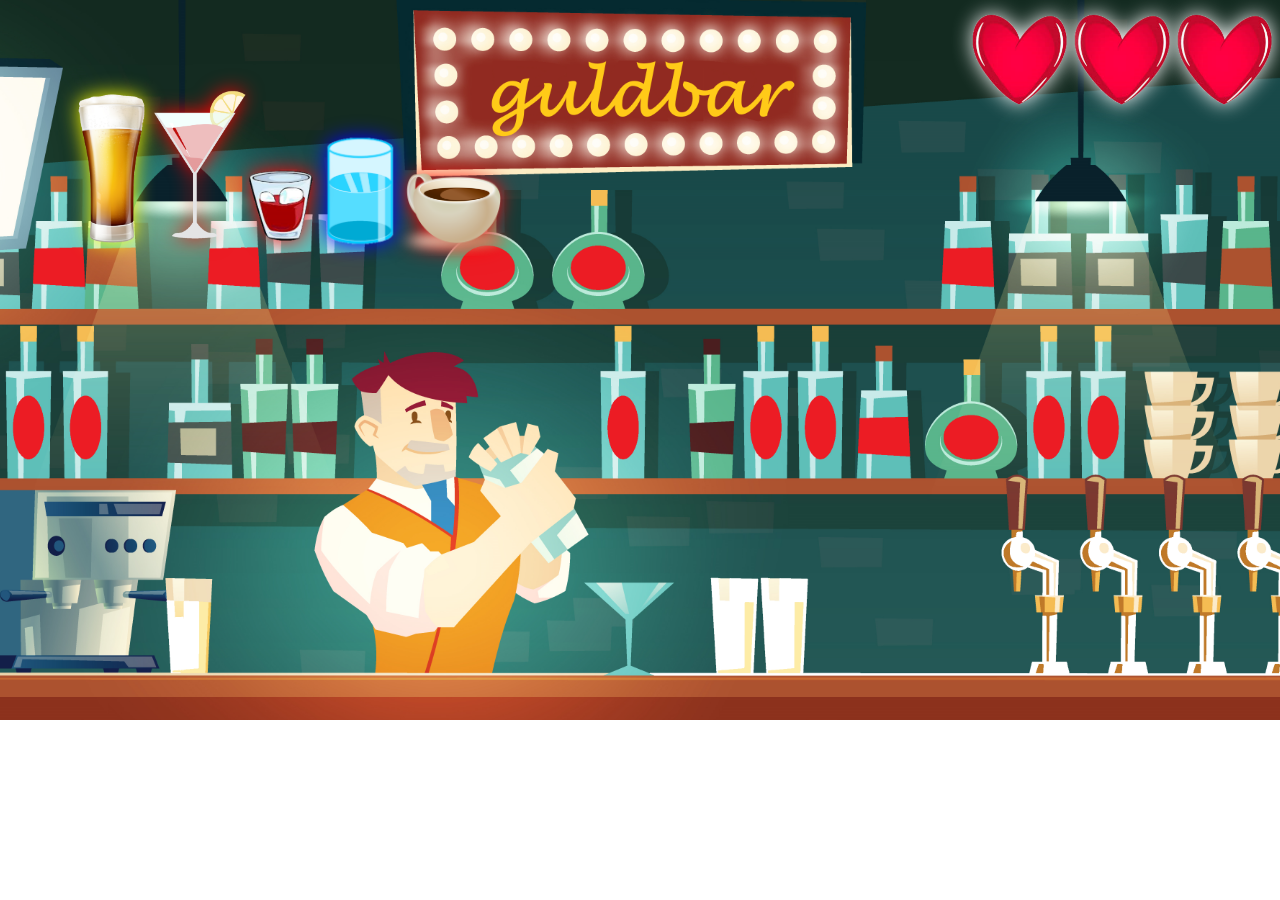
==== index.html @ e6d0a9ca "beer animation" ====
<!DOCTYPE html>
<html lang="en">
  <head>
    <meta charset="UTF-8" />
    <meta http-equiv="X-UA-Compatible" content="IE=edge" />
    <meta name="viewport" content="width=device-width, initial-scale=1.0" />
    <title>Guldbar spil</title>
    <link rel="stylesheet" href="style.css" />
  </head>

  <body>
    <div id="screen">
      <div id="game">
        <div id="game_background">
          <!-- her skal ikke være noget -->
        </div>
        <div id="game_elements">
          <!-- Her indsætter jeg mine spil elementer -->
          <!-- remember to check for license for shot, water, coffee -->
          <div id="beer_container" class="beer_animation">
            <img id="beer_sprite" src="images/beer.png" alt="" />
            <!-- remember licens i footer -->
            <!-- <a href="http://www.freepik.com">Designed by vectorpocket / Freepik</a> -->
          </div>
          <div id="drink_container">
            <img id="pinkDrink_sprite" src="images/pinkDrink.png" alt="" />
            <!-- remember licens skal indsættes i footer element på siden-->
            <!-- <a href="http://www.freepik.com">Designed by rawpixel.com / Freepik</a> -->
          </div>
          <div id="shot_container">
            <img id="shot_sprite" src="images/shotGlass.png" alt="" />
            <!-- check for licens!!i footer -->
          </div>
          <div id="water_container">
            <img id="water_sprite" src="images/water2.png" alt="" />
            <!-- check for licens i footer-->
          </div>
          <div id="coffee_container">
            <img id="coffee_sprite" src="images/coffee.png" alt="" />
            <!-- check for licens i footer-->
          </div>
        </div>
        <div id="game_ui">
          <!-- her laves liv, tid, points bar -->
          <div id="score_board"></div>
          <div id="life_board">
            <!-- check licens og put i footer -->
            <img id="heart_container" src="images/heart.png" alt="" />
            <img id="heart_container2" src="images/heart.png" alt="" />
            <img id="heart_container3" src="images/heart.png" alt="" />
          </div>
          <div id="time_board"></div>
        </div>
      </div>
      <div id="start"></div>
      <div id="game_over"></div>
      <div id="level_complete"></div>
    </div>
  </body>
</html>
---- style.css ----
body {
  margin: 0;
}
img {
  width: 100%;
}
#screen {
  /* make a grid with one field*/
  display: grid;
  grid-template-columns: 100%;
  grid-template-rows: 100%;
  /* make it follow the screen size */
  aspect-ratio: 16 / 9;
  width: 100%;
  /* height: auto; 
    height too long in browser?? */
}
#game {
  grid-area: 1 / 1;
  background-color: rgb(191, 68, 228);

  overflow: hidden;

  /* create another grid - but what does it do?*/
  display: grid;
  grid-template-columns: 10% / 10%;
  grid-template-rows: 100%;
}
#game_background {
  grid-area: 1/1;
  background-image: url(images/bar.png);
  /*--licens to pic <a href="http://www.freepik.com">Designed by vectorpocket / Freepik</a> */
  background-size: cover;
  transform-origin: center;
  transform: scale(1.5) translate(-6%, 15%);

  /* note to self: use transform to edit pic size/zoom/cropped/rotate */
}
#game_elements {
  grid-area: 1 / 1;
  position: relative;
  overflow: hidden;
  /* how to make my elements more visible compared to the background - shadow perhaps? */
}

#beer_container {
  width: 15%;
  position: absolute;
  top: 10%;
  left: 1%;
  z-index: 2;
  filter: drop-shadow(0px 0px 10px yellow);
}
.beer_animation {
  animation-name: falling;
  animation-duration: 5s;
  animation-timing-function: linear;
  animation-iteration-count: infinite;
}
@keyframes falling {
  0% {
    transform: translate(0, -300%);
  }

  100% {
    transform: translate(0, 300%);
  }
}
#drink_container {
  width: 9%;
  position: absolute;
  top: 10%;
  left: 11%;
  z-index: 2;
  filter: drop-shadow(0px 0px 10px red);
}
#shot_container {
  width: 6%;
  position: absolute;
  top: 22%;
  left: 19%;
  z-index: 10;
  filter: drop-shadow(0px 0px 10px red);
}
#water_container {
  width: 6%;
  position: absolute;
  top: 18%;
  left: 25%;
  z-index: 2;
  filter: drop-shadow(0px 0px 10px blue);
}
#coffee_container {
  width: 9%;
  position: absolute;
  top: 23%;
  left: 31%;
  z-index: 1;
  filter: drop-shadow(0px 0px 10px red);
}
/* skal have 3 hjerter */
#heart_container {
  width: 9%;
  position: absolute;
  top: 0%;
  right: 0%;
  z-index: 99;
  filter: drop-shadow(0px 0px 10px white);
}
#heart_container2 {
  width: 9%;
  position: absolute;
  top: 0%;
  right: 8%;
  z-index: 99;
  filter: drop-shadow(0px 0px 10px white);
}
#heart_container3 {
  width: 9%;
  position: absolute;
  top: 0%;
  right: 16%;
  z-index: 99;
  filter: drop-shadow(0px 0px 10px white);
}

#game_ui {
  grid-area: 1 / 1;
  position: relative;
  overflow: hidden;
}

#start {
  grid-area: 1 / 1;
  background-color: blue;
}
#game_over {
  grid-area: 1 / 1;
  background-color: rgb(123, 19, 221);
}
#level_complete {
  grid-area: 1 / 1;
  background-color: aqua;
}
/* #game #start #game_over #level_complete {
    position: absolute;
} */

/* TO-DO
- Alle fire skærm-billeder: game, start,
game_over og level_complete forventes at fylde #screen helt ud,
og skal ligge ovenpå hinanden, så man kun kan se den øverste.

- Giv #screen et grid med kun ét felt 
og put alle de elementer der skal ligge ovenpå hinanden,
ind i det felt.

- #start, #game_over og #level_complete skal alle have en class hidden,
der gør at de ikke bliver vist endnu.

- Inde i #game_ui må du ikke bruge absolut positionering,
men skal lave et grid-layout for hele brugerfladen 
du får måske brug for flere grids inde i hinanden her. 
Slå dig endelig løs ! Du må tilføje alt det HTML du har behov for inde i #game_ui 
tænk på det som en helt almindelig side,
der bare ligger “ovenpå” dit spil.
 */
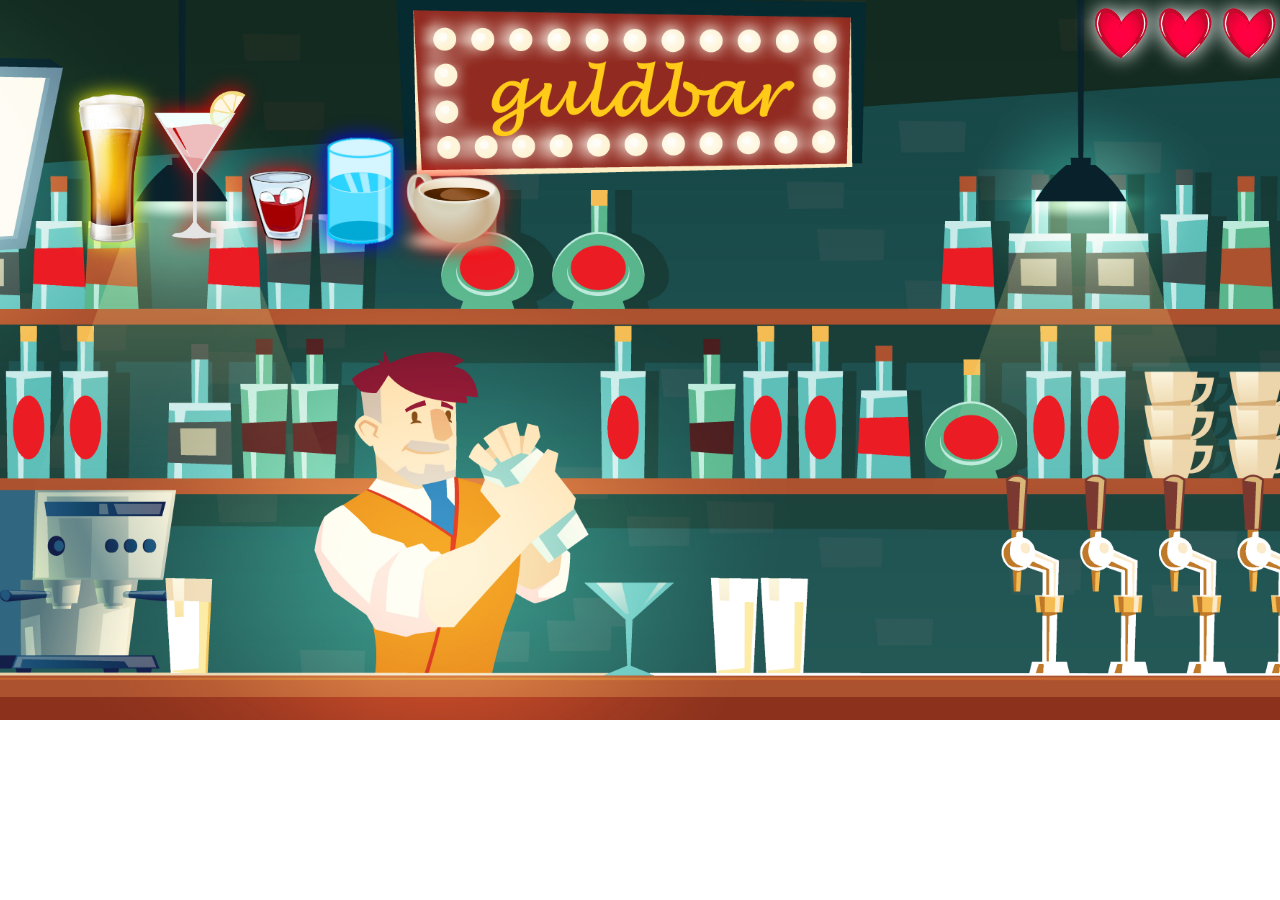
==== commit 33963110: "idk" ====
--- a/index.html
+++ b/index.html
@@ -6,6 +6,7 @@
     <meta name="viewport" content="width=device-width, initial-scale=1.0" />
     <title>Guldbar spil</title>
     <link rel="stylesheet" href="style.css" />
+    <link rel="stylesheet" href="animation.css" />
   </head>
 
   <body>
@@ -18,43 +19,63 @@
           <!-- Her indsætter jeg mine spil elementer -->
           <!-- remember to check for license for shot, water, coffee -->
           <div id="beer_container" class="beer_animation">
-            <img id="beer_sprite" src="images/beer.png" alt="" />
+            <img id="beer_sprite" class="click" src="images/beer.png" alt="" />
             <!-- remember licens i footer -->
             <!-- <a href="http://www.freepik.com">Designed by vectorpocket / Freepik</a> -->
           </div>
-          <div id="drink_container">
-            <img id="pinkDrink_sprite" src="images/pinkDrink.png" alt="" />
+          <div id="drink_container" class="drink_animation">
+            <img
+              id="pinkDrink_sprite"
+              class="click"
+              src="images/pinkDrink.png"
+              alt=""
+            />
             <!-- remember licens skal indsættes i footer element på siden-->
             <!-- <a href="http://www.freepik.com">Designed by rawpixel.com / Freepik</a> -->
           </div>
-          <div id="shot_container">
-            <img id="shot_sprite" src="images/shotGlass.png" alt="" />
+          <div id="shot_container" class="shot_animation">
+            <img
+              id="shot_sprite"
+              class="click"
+              src="images/shotGlass.png"
+              alt=""
+            />
             <!-- check for licens!!i footer -->
           </div>
-          <div id="water_container">
-            <img id="water_sprite" src="images/water2.png" alt="" />
+          <div id="water_container" class="water_animation">
+            <img
+              id="water_sprite"
+              class="click"
+              src="images/water2.png"
+              alt=""
+            />
             <!-- check for licens i footer-->
           </div>
-          <div id="coffee_container">
-            <img id="coffee_sprite" src="images/coffee.png" alt="" />
+          <div id="coffee_container" class="coffee_animation">
+            <img
+              id="coffee_sprite"
+              class="click"
+              src="images/coffee.png"
+              alt=""
+            />
             <!-- check for licens i footer-->
           </div>
         </div>
         <div id="game_ui">
           <!-- her laves liv, tid, points bar -->
           <div id="score_board"></div>
-          <div id="life_board">
+          <div id="life_board" class="heart_container">
             <!-- check licens og put i footer -->
-            <img id="heart_container" src="images/heart.png" alt="" />
-            <img id="heart_container2" src="images/heart.png" alt="" />
-            <img id="heart_container3" src="images/heart.png" alt="" />
+            <img id="heart_sprite" src="images/heart.png" alt="" />
+            <img id="heart_sprite2" src="images/heart.png" alt="" />
+            <img id="heart_sprite3" src="images/heart.png" alt="" />
           </div>
           <div id="time_board"></div>
         </div>
       </div>
-      <div id="start"></div>
-      <div id="game_over"></div>
-      <div id="level_complete"></div>
+      <div id="start" class="hidden"></div>
+      <div id="game_over" class="hidden"></div>
+      <div id="level_complete" class="hidden"></div>
     </div>
   </body>
 </html>
--- a/style.css
+++ b/style.css
@@ -13,18 +13,15 @@
   aspect-ratio: 16 / 9;
   width: 100%;
   /* height: auto; 
-    height too long in browser?? */
+    height too long in my browser?? */
 }
 #game {
   grid-area: 1 / 1;
   background-color: rgb(191, 68, 228);
-
   overflow: hidden;
 
   /* create another grid - but what does it do?*/
   display: grid;
-  grid-template-columns: 10% / 10%;
-  grid-template-rows: 100%;
 }
 #game_background {
   grid-area: 1/1;
@@ -34,7 +31,7 @@
   transform-origin: center;
   transform: scale(1.5) translate(-6%, 15%);
 
-  /* note to self: use transform to edit pic size/zoom/cropped/rotate */
+  /* note to self: use transform to edit pic size/zoom/rotate */
 }
 #game_elements {
   grid-area: 1 / 1;
@@ -51,21 +48,7 @@
   z-index: 2;
   filter: drop-shadow(0px 0px 10px yellow);
 }
-.beer_animation {
-  animation-name: falling;
-  animation-duration: 5s;
-  animation-timing-function: linear;
-  animation-iteration-count: infinite;
-}
-@keyframes falling {
-  0% {
-    transform: translate(0, -300%);
-  }
 
-  100% {
-    transform: translate(0, 300%);
-  }
-}
 #drink_container {
   width: 9%;
   position: absolute;
@@ -74,6 +57,7 @@
   z-index: 2;
   filter: drop-shadow(0px 0px 10px red);
 }
+
 #shot_container {
   width: 6%;
   position: absolute;
@@ -99,27 +83,27 @@
   filter: drop-shadow(0px 0px 10px red);
 }
 /* skal have 3 hjerter */
-#heart_container {
-  width: 9%;
+#heart_sprite {
+  width: 5%;
   position: absolute;
   top: 0%;
   right: 0%;
   z-index: 99;
   filter: drop-shadow(0px 0px 10px white);
 }
-#heart_container2 {
-  width: 9%;
+#heart_sprite2 {
+  width: 5%;
   position: absolute;
   top: 0%;
-  right: 8%;
+  right: 5%;
   z-index: 99;
   filter: drop-shadow(0px 0px 10px white);
 }
-#heart_container3 {
-  width: 9%;
+#heart_sprite3 {
+  width: 5%;
   position: absolute;
   top: 0%;
-  right: 16%;
+  right: 10%;
   z-index: 99;
   filter: drop-shadow(0px 0px 10px white);
 }
@@ -142,21 +126,11 @@
   grid-area: 1 / 1;
   background-color: aqua;
 }
-/* #game #start #game_over #level_complete {
-    position: absolute;
-} */
+.hidden {
+  display: none;
+}
 
 /* TO-DO
-- Alle fire skærm-billeder: game, start,
-game_over og level_complete forventes at fylde #screen helt ud,
-og skal ligge ovenpå hinanden, så man kun kan se den øverste.
-
-- Giv #screen et grid med kun ét felt 
-og put alle de elementer der skal ligge ovenpå hinanden,
-ind i det felt.
-
-- #start, #game_over og #level_complete skal alle have en class hidden,
-der gør at de ikke bliver vist endnu.
 
 - Inde i #game_ui må du ikke bruge absolut positionering,
 men skal lave et grid-layout for hele brugerfladen 
--- a/animation.css
+++ b/animation.css
@@ -0,0 +1,31 @@
+.beer_animation {
+  animation-name: beer;
+  animation-duration: 3s;
+  animation-timing-function: linear;
+  animation-iteration-count: infinite;
+}
+@keyframes beer {
+  0% {
+    transform: translate(0, -300%);
+  }
+
+  100% {
+    transform: translate(0, 300%);
+  }
+}
+
+.drink_animation {
+  animation-name: drink;
+  animation-duration: 3s;
+  animation-timing-function: linear;
+  animation-iteration-count: infinite;
+}
+@keyframes drink {
+  0% {
+    transform: translate(0, -400%);
+  }
+
+  100% {
+    transform: translate(0, 400%);
+  }
+}
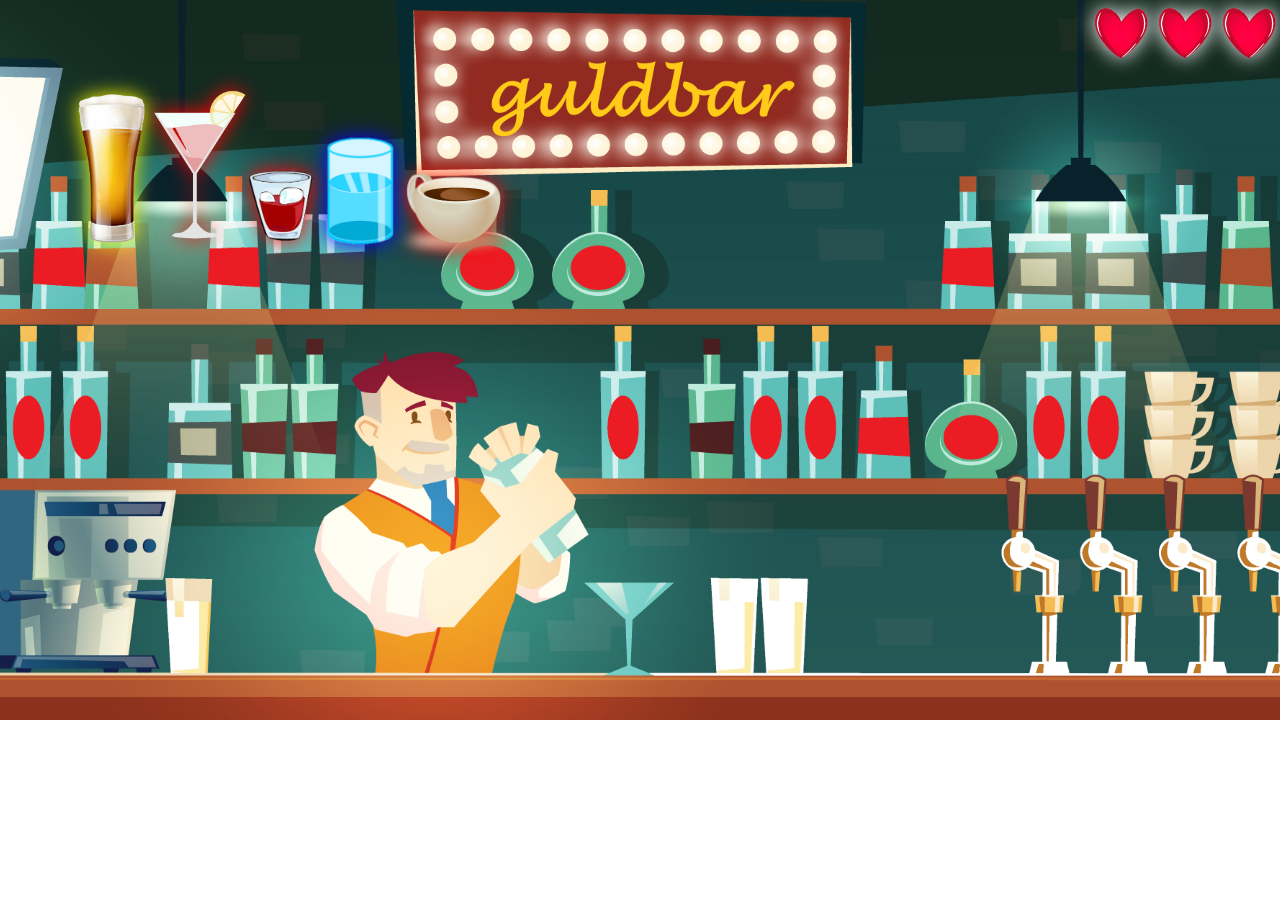
==== commit f5439d27: "added a lot" ====
--- a/index.html
+++ b/index.html
@@ -1,81 +1,65 @@
 <!DOCTYPE html>
 <html lang="en">
-  <head>
-    <meta charset="UTF-8" />
-    <meta http-equiv="X-UA-Compatible" content="IE=edge" />
-    <meta name="viewport" content="width=device-width, initial-scale=1.0" />
-    <title>Guldbar spil</title>
-    <link rel="stylesheet" href="style.css" />
-    <link rel="stylesheet" href="animation.css" />
-  </head>
 
-  <body>
-    <div id="screen">
-      <div id="game">
-        <div id="game_background">
-          <!-- her skal ikke være noget -->
+<head>
+  <meta charset="UTF-8" />
+  <meta http-equiv="X-UA-Compatible" content="IE=edge" />
+  <meta name="viewport" content="width=device-width, initial-scale=1.0" />
+  <title>Guldbar spil</title>
+  <link rel="stylesheet" href="style.css" />
+  <link rel="stylesheet" href="animation.css" />
+</head>
+
+<body>
+  <div id="screen">
+    <div id="game">
+      <div id="game_background">
+        <!-- her skal ikke være noget -->
+      </div>
+      <div id="game_elements">
+        <!-- Her indsætter jeg mine spil elementer -->
+        <!-- remember to check for license for shot, water, coffee -->
+        <div id="beer_container" class="beer_animation falling paused">
+          <img id="beer_sprite" class="clickBad" src="images/beer.png" alt="" />
+          <!-- remember licens i footer -->
+          <!-- <a href="http://www.freepik.com">Designed by vectorpocket / Freepik</a> -->
         </div>
-        <div id="game_elements">
-          <!-- Her indsætter jeg mine spil elementer -->
-          <!-- remember to check for license for shot, water, coffee -->
-          <div id="beer_container" class="beer_animation">
-            <img id="beer_sprite" class="click" src="images/beer.png" alt="" />
-            <!-- remember licens i footer -->
-            <!-- <a href="http://www.freepik.com">Designed by vectorpocket / Freepik</a> -->
-          </div>
-          <div id="drink_container" class="drink_animation">
-            <img
-              id="pinkDrink_sprite"
-              class="click"
-              src="images/pinkDrink.png"
-              alt=""
-            />
-            <!-- remember licens skal indsættes i footer element på siden-->
-            <!-- <a href="http://www.freepik.com">Designed by rawpixel.com / Freepik</a> -->
-          </div>
-          <div id="shot_container" class="shot_animation">
-            <img
-              id="shot_sprite"
-              class="click"
-              src="images/shotGlass.png"
-              alt=""
-            />
-            <!-- check for licens!!i footer -->
-          </div>
-          <div id="water_container" class="water_animation">
-            <img
-              id="water_sprite"
-              class="click"
-              src="images/water2.png"
-              alt=""
-            />
-            <!-- check for licens i footer-->
-          </div>
-          <div id="coffee_container" class="coffee_animation">
-            <img
-              id="coffee_sprite"
-              class="click"
-              src="images/coffee.png"
-              alt=""
-            />
-            <!-- check for licens i footer-->
+        <div id="drink_container" class="drink_animation falling paused">
+          <img id="pinkDrink_sprite" class="clickBad" src="images/pinkDrink.png" alt="" />
+          <!-- remember licens skal indsættes i footer element på siden-->
+          <!-- <a href="http://www.freepik.com">Designed by rawpixel.com / Freepik</a> -->
+        </div>
+        <div id="shot_container" class="shot_animation falling paused">
+          <img id="shot_sprite" class="clickBad" src="images/shotGlass.png" alt="" />
+          <!-- check for licens!!i footer -->
+        </div>
+        <div id="water_container" class="water_animation falling paused">
+          <img id="water_sprite" class="clickGood" src="images/water2.png" alt="" />
+          <!-- check for licens i footer-->
+        </div>
+        <div id="coffee_container" class="coffee_animation falling paused">
+          <img id="coffee_sprite" class="clickGood" src="images/coffee.png" alt="" />
+          <!-- check for licens i footer-->
+        </div>
+      </div>
+      <div id="game_ui">
+        <!-- her laves liv, tid, points bar -->
+        <div id="score_board"></div>
+        <div id="life_board">
+          <div id="heart_container" class="paused">
+            <!-- check licens og put i footer -->
+            <img id="heart_sprite" class="addLife loseLife" src="images/heart.png" alt="" />
+            <img id="heart_sprite2" class="addLife loseLife" src="images/heart.png" alt="" />
+            <img id="heart_sprite3" class="addLife loseLife" src="images/heart.png" alt="" />
           </div>
         </div>
-        <div id="game_ui">
-          <!-- her laves liv, tid, points bar -->
-          <div id="score_board"></div>
-          <div id="life_board" class="heart_container">
-            <!-- check licens og put i footer -->
-            <img id="heart_sprite" src="images/heart.png" alt="" />
-            <img id="heart_sprite2" src="images/heart.png" alt="" />
-            <img id="heart_sprite3" src="images/heart.png" alt="" />
-          </div>
-          <div id="time_board"></div>
-        </div>
+        <div id="time_board"></div>
       </div>
-      <div id="start" class="hidden"></div>
-      <div id="game_over" class="hidden"></div>
-      <div id="level_complete" class="hidden"></div>
     </div>
-  </body>
-</html>
+    <div id="start" class="hidden"></div>
+    <div id="game_over" class="hidden"></div>
+    <div id="level_complete" class="hidden"></div>
+  </div>
+</body>
+
+</html>--- a/style.css
+++ b/style.css
@@ -1,5 +1,6 @@
 body {
   margin: 0;
+  overflow: hidden;
 }
 img {
   width: 100%;
@@ -12,32 +13,30 @@
   /* make it follow the screen size */
   aspect-ratio: 16 / 9;
   width: 100%;
-  /* height: auto; 
-    height too long in my browser?? */
+
 }
 #game {
   grid-area: 1 / 1;
   background-color: rgb(191, 68, 228);
   overflow: hidden;
-
-  /* create another grid - but what does it do?*/
   display: grid;
 }
 #game_background {
-  grid-area: 1/1;
+  grid-area: 1 / 1;
   background-image: url(images/bar.png);
   /*--licens to pic <a href="http://www.freepik.com">Designed by vectorpocket / Freepik</a> */
   background-size: cover;
   transform-origin: center;
   transform: scale(1.5) translate(-6%, 15%);
-
   /* note to self: use transform to edit pic size/zoom/rotate */
+  /* background doesnt fit 16/9??? 
+  the bottom of the img disappears in fullscreeen */
 }
 #game_elements {
   grid-area: 1 / 1;
   position: relative;
   overflow: hidden;
-  /* how to make my elements more visible compared to the background - shadow perhaps? */
+
 }
 
 #beer_container {
@@ -117,14 +116,17 @@
 #start {
   grid-area: 1 / 1;
   background-color: blue;
+  z-index: 999;
 }
 #game_over {
   grid-area: 1 / 1;
   background-color: rgb(123, 19, 221);
+  z-index: 999;
 }
 #level_complete {
   grid-area: 1 / 1;
   background-color: aqua;
+  z-index: 999;
 }
 .hidden {
   display: none;
--- a/animation.css
+++ b/animation.css
@@ -1,4 +1,185 @@
-.beer_animation {
+/* Animations */
+.falling {
+  animation-name: falling;
+  animation-duration: 3s;
+  animation-timing-function: linear;
+  animation-iteration-count: infinite;
+}
+
+@keyframes falling {
+  0% {
+    transform: translate(0, -300%);
+  }
+
+  100% {
+    transform: translate(0, 900%);
+  }
+}
+
+/* .paused {
+  animation-name: paused;
+  animation-play-state: paused;
+  animation-fill-mode: forwards;
+}
+
+@keyframes paused {
+  0% {
+    transform: translate(0, -300%);
+  }
+
+  100% {
+    transform: translate(0, 900%);
+  }
+} */
+
+.clickBad {
+  animation-name: clickBad;
+  animation-duration: 1s;
+  animation-timing-function: linear;
+  animation-iteration-count: infinite;
+  animation-fill-mode: forwards;
+  image-rendering: smooth;
+}
+
+@keyframes clickBad {
+  0% {
+    transform: scale(1) rotate(0deg);
+  }
+
+  10% {
+    transform: rotate(10deg);
+  }
+
+  20% {
+    transform: rotate(-10deg);
+  }
+
+  30% {
+    transform: rotate(10deg);
+  }
+
+  40% {
+    transform: rotate(-10deg);
+  }
+
+  50% {
+    transform: rotate(10deg);
+  }
+
+  60% {
+    transform: rotate(-10deg);
+  }
+
+  70% {
+    transform: rotate(10deg);
+  }
+
+  80% {
+    transform: rotate(-10deg);
+  }
+
+  90% {
+    transform: scale(2) rotate(10deg);
+  }
+
+  100% {
+    transform: scale(0) rotate(360deg);
+  }
+}
+
+.clickGood {
+  animation-name: clickGood;
+  animation-duration: 1s;
+  animation-timing-function: linear;
+  animation-iteration-count: infinite;
+  animation-fill-mode: forwards;
+  image-rendering: smooth;
+}
+
+@keyframes clickGood {
+  0% {
+    transform: scale(2) rotate(0deg);
+  }
+
+  100% {
+    transform: scale(0) rotate(360deg);
+  }
+
+
+/* alternativ
+  10% {
+       transform: scale(2) rotate(-360deg);
+     }
+  
+     100% {
+       transform: scale(1);
+     } */
+}
+
+.addLife {
+  animation-name: addLife;
+  animation-duration: 2s;
+  animation-timing-function: linear;
+  animation-iteration-count: infinite;
+  animation-fill-mode: forwards;
+}
+
+@keyframes addLife {
+  0% {
+    transform: scale(0) rotate(0deg);
+  }
+
+  25% {
+    transform: scale(2) rotate(90deg);
+  }
+
+  50% {
+    transform: scale(1) rotate(180deg);
+  }
+
+  75% {
+    transform: scale(2) rotate(270deg);
+  }
+
+  100% {
+    transform: scale(2) rotate(360deg);
+  }
+}
+
+.loseLife {
+  animation-name: loseLife;
+  animation-duration: 2s;
+  animation-timing-function: linear;
+  animation-iteration-count: infinite;
+  animation-fill-mode: forwards;
+}
+
+@keyframes loseLife {
+  0% {
+    transform: scale(2) rotate(0deg);
+  }
+
+  25% {
+    transform: scale(2) rotate(90deg);
+  }
+
+  50% {
+    transform: scale(1) rotate(180deg);
+  }
+
+  75% {
+    transform: scale(2) rotate(270deg);
+  }
+
+  100% {
+    transform: scale(0) rotate(360deg);
+  }
+}
+
+
+/* Beer animations */
+
+/* .beer_animation {
   animation-name: beer;
   animation-duration: 3s;
   animation-timing-function: linear;
@@ -10,11 +191,12 @@
   }
 
   100% {
-    transform: translate(0, 300%);
-  }
-}
-
-.drink_animation {
+    transform: translate(0, 900%);
+  }
+} */
+
+/* Drink animations */
+/* .drink_animation {
   animation-name: drink;
   animation-duration: 3s;
   animation-timing-function: linear;
@@ -26,6 +208,63 @@
   }
 
   100% {
-    transform: translate(0, 400%);
-  }
-}
+    transform: translate(0, 900%);
+  }
+} */
+
+
+/* Shot animations */
+/* .shot_animation {
+  animation-name: shot;
+  animation-duration: 3s;
+  animation-timing-function: linear;
+  animation-iteration-count: infinite;
+}
+
+@keyframes shot {
+  0% {
+    transform: translate(0, -400%);
+  }
+
+  100% {
+    transform: translate(0, 900%);
+  }
+} */
+
+
+/* Water animations */
+/* .water_animation {
+  animation-name: water;
+  animation-duration: 3s;
+  animation-timing-function: linear;
+  animation-iteration-count: infinite;
+}
+
+@keyframes water {
+  0% {
+    transform: translate(0, -400%);
+  }
+
+  100% {
+    transform: translate(0, 900%);
+  }
+} */
+
+
+/* Coffee animations */
+/* .coffee_animation {
+  animation-name: coffee;
+  animation-duration: 3s;
+  animation-timing-function: linear;
+  animation-iteration-count: infinite;
+}
+
+@keyframes coffee {
+  0% {
+    transform: translate(0, -1600%);
+  }
+
+  100% {
+          transform: translate(0, 1600%);
+ }
+} */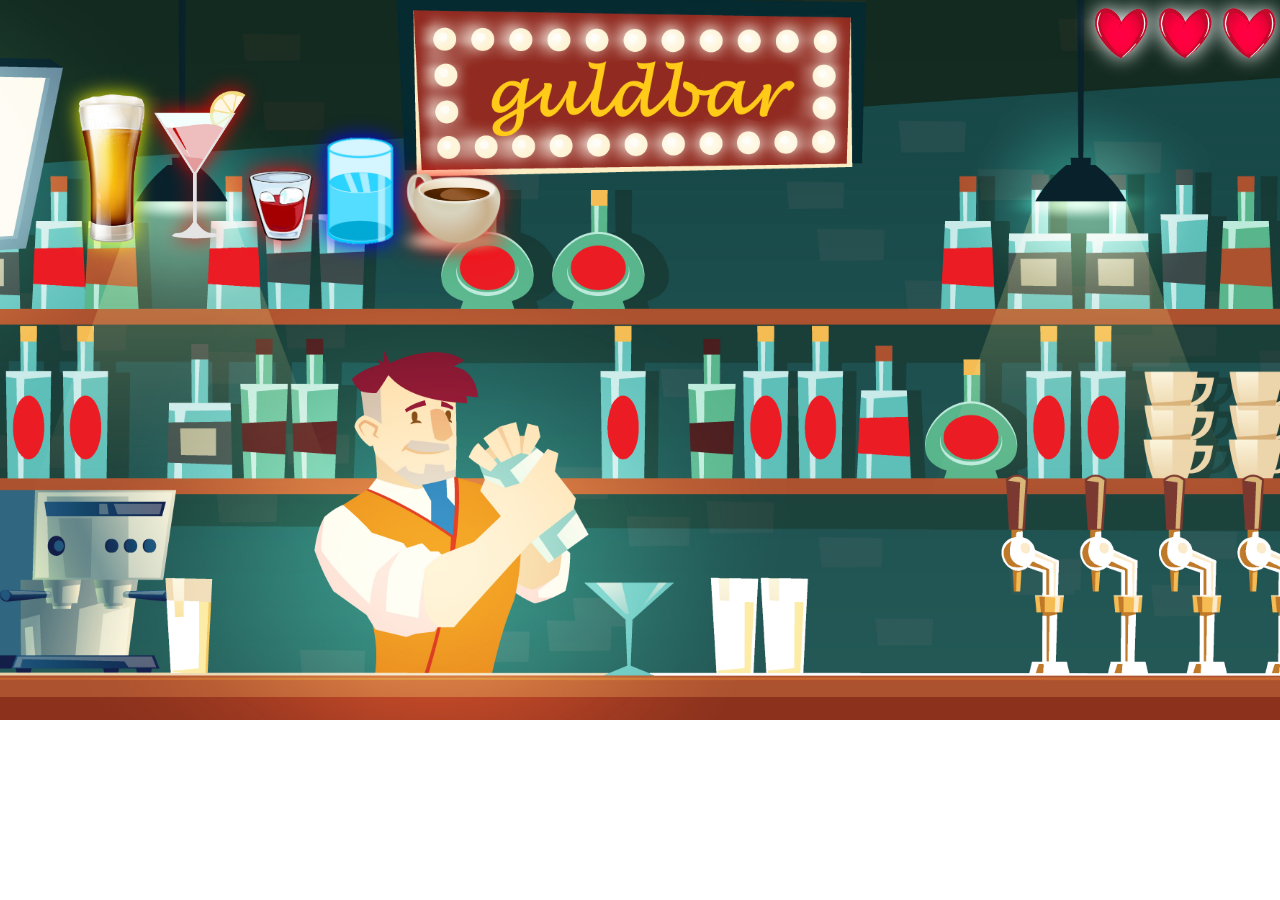
==== commit 838f03be: "lol" ====
--- a/index.html
+++ b/index.html
@@ -19,27 +19,37 @@
       <div id="game_elements">
         <!-- Her indsætter jeg mine spil elementer -->
         <!-- remember to check for license for shot, water, coffee -->
-        <div id="beer_container" class="beer_animation falling paused">
-          <img id="beer_sprite" class="clickBad" src="images/beer.png" alt="" />
+        <div id="beer_container" class="beer_animation falling">
+          <!-- in container add 'paused' to class-->
+          <img id="beer_sprite"  src="images/beer.png" alt="" />
+          <!-- til spriten class="clickBad" -->
           <!-- remember licens i footer -->
           <!-- <a href="http://www.freepik.com">Designed by vectorpocket / Freepik</a> -->
         </div>
-        <div id="drink_container" class="drink_animation falling paused">
-          <img id="pinkDrink_sprite" class="clickBad" src="images/pinkDrink.png" alt="" />
+        <div id="drink_container" class="drink_animation falling">
+          <!-- in container add 'paused' to class-->
+          <img id="pinkDrink_sprite" src="images/pinkDrink.png" alt="" />
+         <!-- til spriten class="clickBad" -->
           <!-- remember licens skal indsættes i footer element på siden-->
           <!-- <a href="http://www.freepik.com">Designed by rawpixel.com / Freepik</a> -->
         </div>
-        <div id="shot_container" class="shot_animation falling paused">
-          <img id="shot_sprite" class="clickBad" src="images/shotGlass.png" alt="" />
+        <div id="shot_container" class="shot_animation falling">
+          <!-- in container add 'paused' to class-->
+          <img id="shot_sprite" src="images/shotGlass.png" alt="" />
           <!-- check for licens!!i footer -->
+          <!-- til spriten class="clickBad" -->
         </div>
-        <div id="water_container" class="water_animation falling paused">
-          <img id="water_sprite" class="clickGood" src="images/water2.png" alt="" />
+        <div id="water_container" class="water_animation falling">
+          <!-- in container add 'paused' to class-->
+          <img id="water_sprite"  src="images/water2.png" alt="" />
           <!-- check for licens i footer-->
+          <!-- til spriten class="clickGood" -->
         </div>
-        <div id="coffee_container" class="coffee_animation falling paused">
-          <img id="coffee_sprite" class="clickGood" src="images/coffee.png" alt="" />
+        <div id="coffee_container" class="coffee_animation falling">
+          <!-- in container add 'paused' to class-->
+          <img id="coffee_sprite"  src="images/coffee.png" alt="" />
           <!-- check for licens i footer-->
+          <!-- til spriten class="clickGood" -->
         </div>
       </div>
       <div id="game_ui">
@@ -48,9 +58,10 @@
         <div id="life_board">
           <div id="heart_container" class="paused">
             <!-- check licens og put i footer -->
-            <img id="heart_sprite" class="addLife loseLife" src="images/heart.png" alt="" />
-            <img id="heart_sprite2" class="addLife loseLife" src="images/heart.png" alt="" />
-            <img id="heart_sprite3" class="addLife loseLife" src="images/heart.png" alt="" />
+            <img id="heart_sprite" src="images/heart.png" alt="" />
+            <img id="heart_sprite2" src="images/heart.png" alt="" />
+            <img id="heart_sprite3" src="images/heart.png" alt="" />
+            <!-- til mine sprites class="addLife loseLife" -->
           </div>
         </div>
         <div id="time_board"></div>
--- a/animation.css
+++ b/animation.css
@@ -16,13 +16,13 @@
   }
 }
 
-/* .paused {
-  animation-name: paused;
+.paused {
+  /* animation-name: paused; */
   animation-play-state: paused;
-  animation-fill-mode: forwards;
-}
-
-@keyframes paused {
+  /* animation-fill-mode: forwards; */
+}
+
+/* @keyframes paused {
   0% {
     transform: translate(0, -300%);
   }
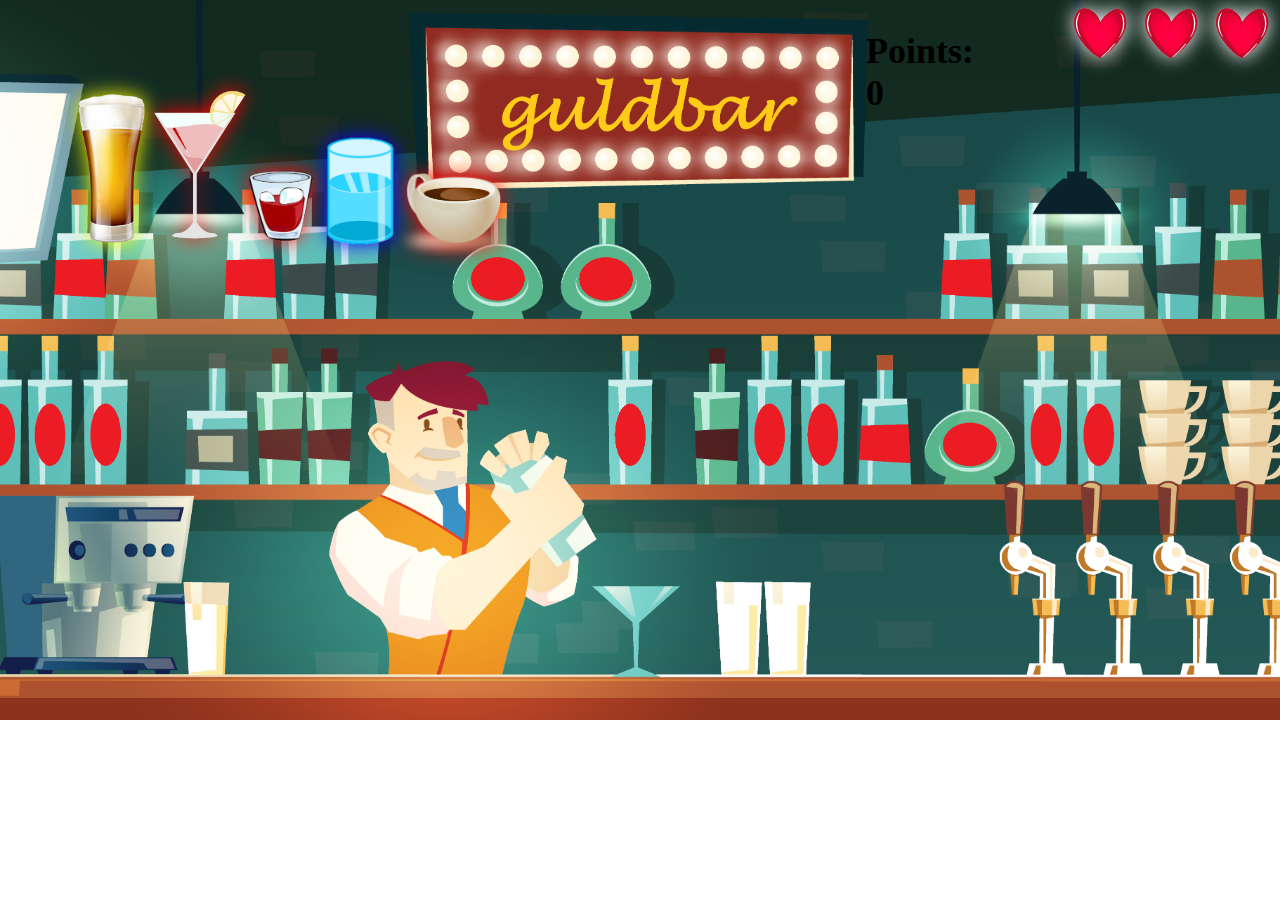
==== commit 8497bfe4: "nu med js" ====
--- a/index.html
+++ b/index.html
@@ -53,24 +53,28 @@
         </div>
       </div>
       <div id="game_ui">
+        <div id="time_board"></div>
+        
         <!-- her laves liv, tid, points bar -->
-        <div id="score_board"></div>
+        <div id="score_board">
+          <h2 id="score">Points: 0</h2>
+        </div>
         <div id="life_board">
-          <div id="heart_container" class="paused">
-            <!-- check licens og put i footer -->
-            <img id="heart_sprite" src="images/heart.png" alt="" />
-            <img id="heart_sprite2" src="images/heart.png" alt="" />
-            <img id="heart_sprite3" src="images/heart.png" alt="" />
+          <!-- <div id="heart_container"> -->
+          <!-- check licens og put i footer class="paused" -->
+            <img id="heart_sprite1"  src="images/heart.png" class="addLife" />
+            <img id="heart_sprite2" src="images/heart.png" class="addLife" />
+            <img id="heart_sprite3"  src="images/heart.png" class="addLife" />
             <!-- til mine sprites class="addLife loseLife" -->
-          </div>
+          <!-- </div> -->
         </div>
-        <div id="time_board"></div>
       </div>
     </div>
     <div id="start" class="hidden"></div>
     <div id="game_over" class="hidden"></div>
     <div id="level_complete" class="hidden"></div>
   </div>
+  <script src="script.js" ></script>
 </body>
 
 </html>--- a/style.css
+++ b/style.css
@@ -13,7 +13,6 @@
   /* make it follow the screen size */
   aspect-ratio: 16 / 9;
   width: 100%;
-
 }
 #game {
   grid-area: 1 / 1;
@@ -23,11 +22,11 @@
 }
 #game_background {
   grid-area: 1 / 1;
-  background-image: url(images/bar.png);
+  background-image: url(images/bar2.png);
   /*--licens to pic <a href="http://www.freepik.com">Designed by vectorpocket / Freepik</a> */
   background-size: cover;
   transform-origin: center;
-  transform: scale(1.5) translate(-6%, 15%);
+  /* transform: scale(1.5) translate(-6%, 15%); */
   /* note to self: use transform to edit pic size/zoom/rotate */
   /* background doesnt fit 16/9??? 
   the bottom of the img disappears in fullscreeen */
@@ -36,7 +35,6 @@
   grid-area: 1 / 1;
   position: relative;
   overflow: hidden;
-
 }
 
 #beer_container {
@@ -82,7 +80,7 @@
   filter: drop-shadow(0px 0px 10px red);
 }
 /* skal have 3 hjerter */
-#heart_sprite {
+/* #heart_sprite {
   width: 5%;
   position: absolute;
   top: 0%;
@@ -105,13 +103,35 @@
   right: 10%;
   z-index: 99;
   filter: drop-shadow(0px 0px 10px white);
-}
-
+} */
 #game_ui {
   grid-area: 1 / 1;
   position: relative;
   overflow: hidden;
+  display: grid;
+  grid-template-columns: 1fr 1fr 1fr;
 }
+
+#life_board {
+    display: grid;
+    grid-template-columns: 1fr 1fr 1fr;
+    z-index: 9999;
+    margin-left: 50%;
+}
+
+#life_board img {
+  width: 90%;
+}
+
+#score_board {
+  display: grid;
+  grid-area: 1/1;
+  margin-top: 0%;
+  margin-left: 203%;
+  font-size: 150%;
+}
+
+
 
 #start {
   grid-area: 1 / 1;
--- a/animation.css
+++ b/animation.css
@@ -1,7 +1,7 @@
 /* Animations */
 .falling {
   animation-name: falling;
-  animation-duration: 3s;
+  animation-duration: 5s;
   animation-timing-function: linear;
   animation-iteration-count: infinite;
 }
@@ -36,7 +36,7 @@
   animation-name: clickBad;
   animation-duration: 1s;
   animation-timing-function: linear;
-  animation-iteration-count: infinite;
+  animation-iteration-count: 1;
   animation-fill-mode: forwards;
   image-rendering: smooth;
 }
@@ -91,7 +91,7 @@
   animation-name: clickGood;
   animation-duration: 1s;
   animation-timing-function: linear;
-  animation-iteration-count: infinite;
+  animation-iteration-count: 1;
   animation-fill-mode: forwards;
   image-rendering: smooth;
 }
@@ -118,10 +118,11 @@
 
 .addLife {
   animation-name: addLife;
-  animation-duration: 2s;
-  animation-timing-function: linear;
-  animation-iteration-count: infinite;
-  animation-fill-mode: forwards;
+  animation-duration: 1s;
+  animation-timing-function: linear;
+  animation-iteration-count: 1;
+  animation-fill-mode: forwards;
+  filter: drop-shadow(0px 0px 10px white);
 }
 
 @keyframes addLife {
@@ -142,15 +143,15 @@
   }
 
   100% {
-    transform: scale(2) rotate(360deg);
+    transform: scale(1) rotate(360deg);
   }
 }
 
 .loseLife {
   animation-name: loseLife;
-  animation-duration: 2s;
-  animation-timing-function: linear;
-  animation-iteration-count: infinite;
+  animation-duration: 1s;
+  animation-timing-function: linear;
+  animation-iteration-count: 1;
   animation-fill-mode: forwards;
 }
 
@@ -171,11 +172,18 @@
     transform: scale(2) rotate(270deg);
   }
 
-  100% {
-    transform: scale(0) rotate(360deg);
-  }
-}
-
+  99% {
+    transform: scale(1) rotate(359deg);
+  }
+  100% {
+   transform: scale(0.5) rotate(360deg);
+    filter: grayscale(75%) blur(0.5px);
+  }
+}
+
+
+
+/* old animations */
 
 /* Beer animations */
 
